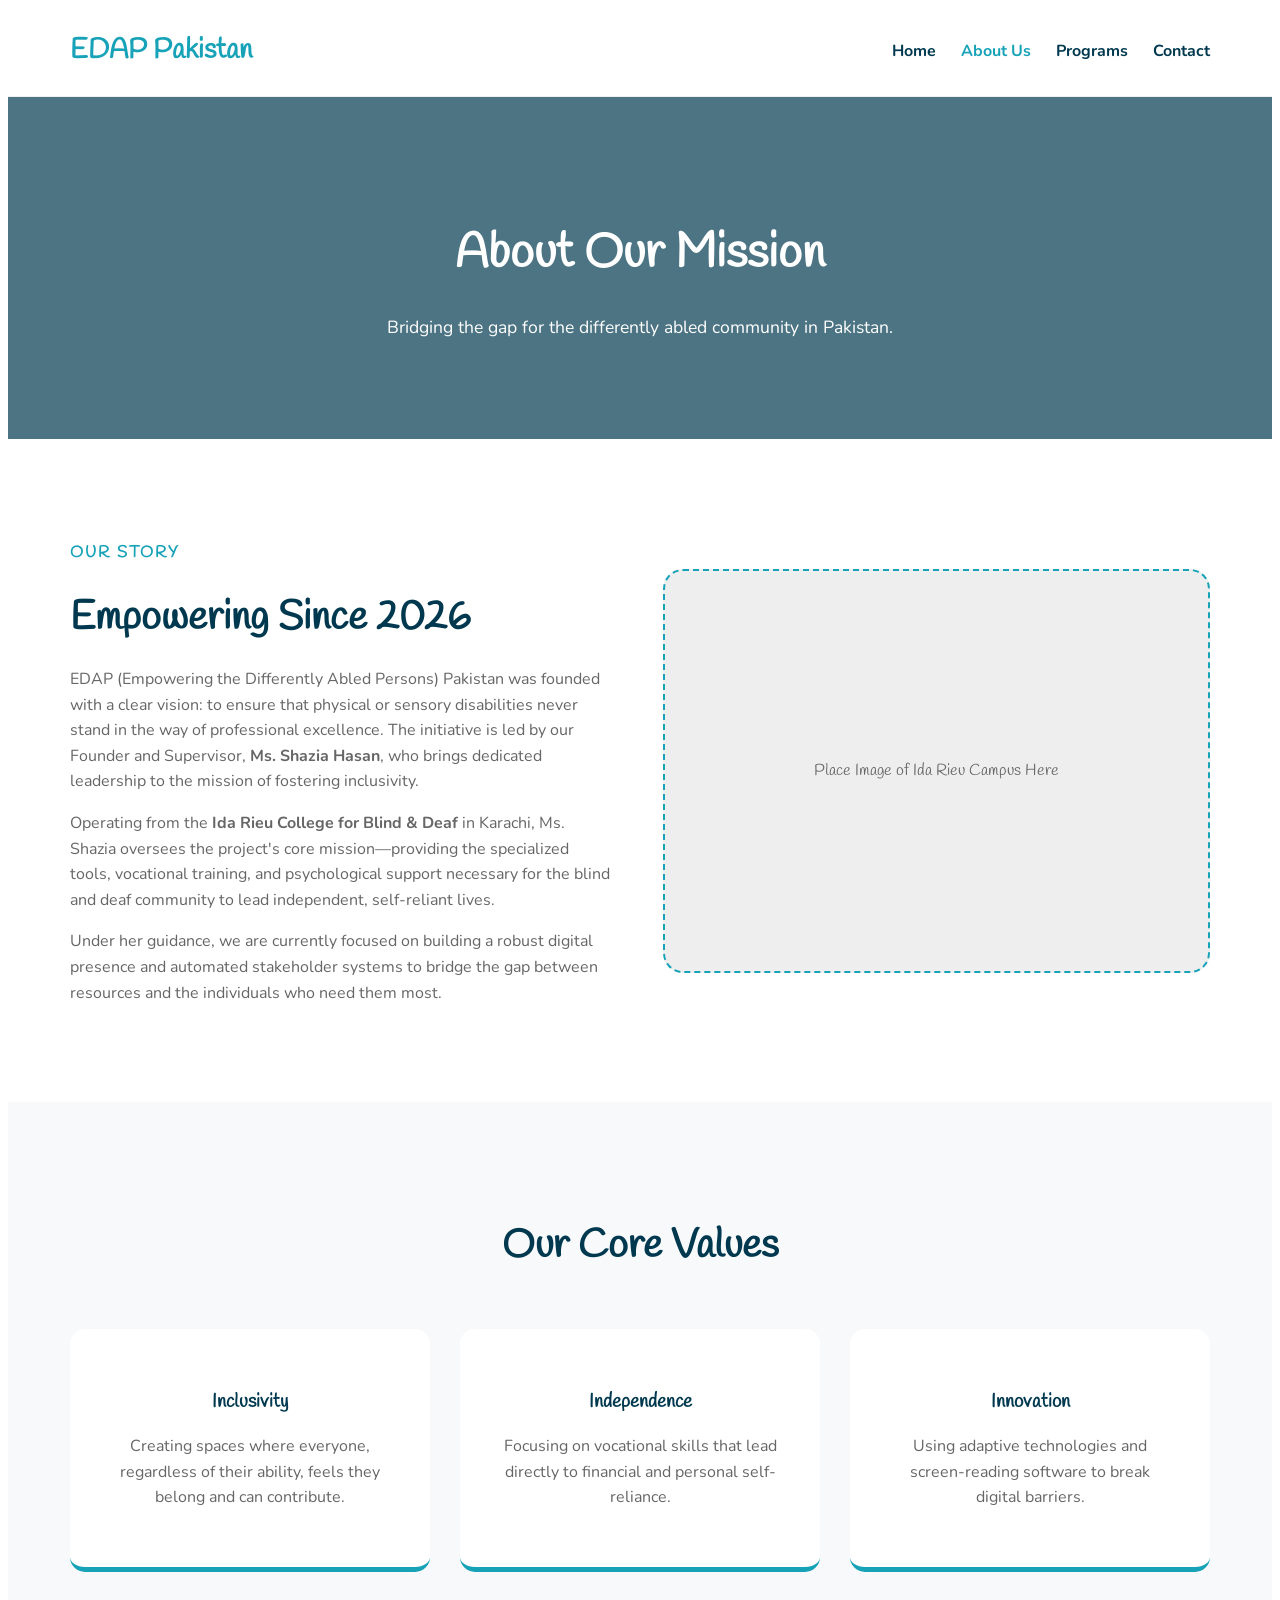
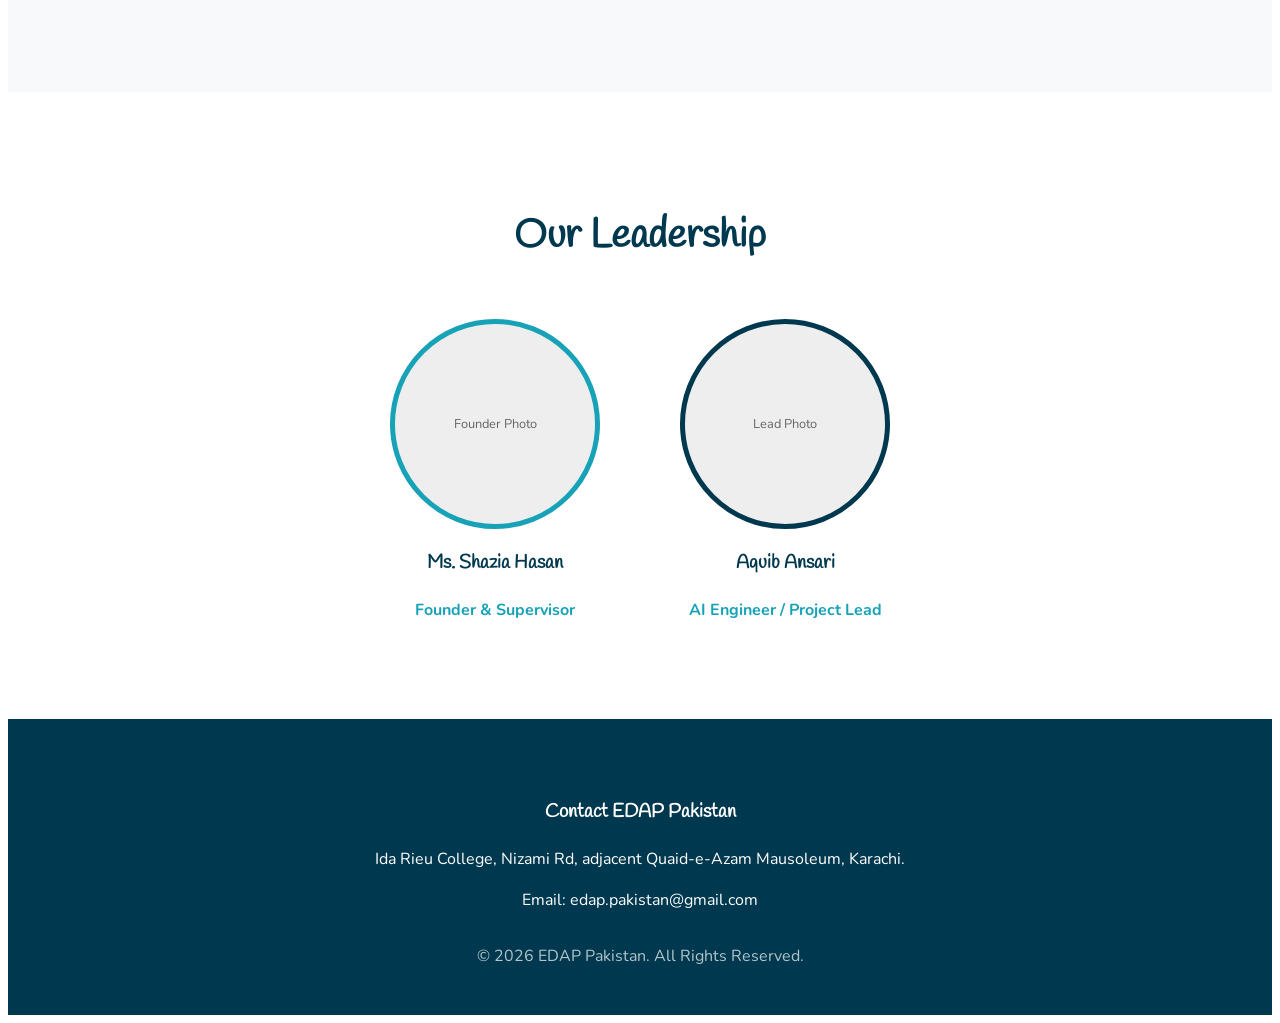
==== about.html @ 0c785b23 "khidmat started fully" ====
<!doctype html>
<html lang="en">
  <head>
    <meta charset="UTF-8" />
    <meta name="viewport" content="width=device-width, initial-scale=1.0" />
    <title>About Us | EDAP Pakistan</title>
    <link rel="stylesheet" href="css/style.css" />
    <link
      href="https://fonts.googleapis.com/css2?family=Handlee&family=Nunito:wght@300;400;600;700;800&display=swap"
      rel="stylesheet"
    />
  </head>
  <body>
    <header>
      <nav class="navbar">
        <a href="index.html" class="logo">EDAP Pakistan</a>
        <ul class="nav-links">
          <li><a href="index.html">Home</a></li>
          <li>
            <a href="about.html" style="color: var(--primary)">About Us</a>
          </li>
          <li><a href="#">Programs</a></li>
          <li><a href="#">Contact</a></li>
        </ul>
      </nav>
    </header>

    <section class="hero" style="padding: 80px 0; height: auto">
      <div class="container">
        <h1 style="font-size: 3rem">About Our Mission</h1>
        <p style="font-size: 1.1rem">
          Bridging the gap for the differently abled community in Pakistan.
        </p>
      </div>
    </section>

    <section class="section-padding">
      <div
        class="container"
        style="
          display: flex;
          gap: 50px;
          align-items: center;
          max-width: var(--container);
          margin: 0 auto;
          padding: 0 20px;
          flex-wrap: wrap;
        "
      >
        <div style="flex: 1; min-width: 300px">
          <h4
            style="
              color: var(--primary);
              text-transform: uppercase;
              letter-spacing: 2px;
            "
          >
            Our Story
          </h4>
          <h2 style="font-size: 2.5rem; margin: 15px 0">
            Empowering Since 2026
          </h2>

          <p>
            EDAP (Empowering the Differently Abled Persons) Pakistan was founded
            with a clear vision: to ensure that physical or sensory disabilities
            never stand in the way of professional excellence. The initiative is
            led by our Founder and Supervisor,
            <strong>Ms. Shazia Hasan</strong>, who brings dedicated leadership
            to the mission of fostering inclusivity.
          </p>

          <p style="margin-top: 15px">
            Operating from the
            <strong>Ida Rieu College for Blind & Deaf</strong> in Karachi, Ms.
            Shazia oversees the project's core mission—providing the specialized
            tools, vocational training, and psychological support necessary for
            the blind and deaf community to lead independent, self-reliant
            lives.
          </p>

          <p style="margin-top: 15px">
            Under her guidance, we are currently focused on building a robust
            digital presence and automated stakeholder systems to bridge the gap
            between resources and the individuals who need them most.
          </p>
        </div>

        <div
          style="
            flex: 1;
            min-width: 300px;
            height: 400px;
            background: #eee;
            border-radius: 20px;
            display: flex;
            align-items: center;
            justify-content: center;
            border: 2px dashed var(--primary);
          "
        >
          <span
            style="color: var(--text-muted); font-family: &quot;Handlee&quot;"
            >Place Image of Ida Rieu Campus Here</span
          >
        </div>
      </div>
    </section>

    <section class="section-padding" style="background-color: var(--bg-light)">
      <div style="text-align: center; margin-bottom: 50px">
        <h2 style="font-size: 2.5rem">Our Core Values</h2>
      </div>
      <div class="impact-grid">
        <div class="impact-card" style="background: var(--white)">
          <h3>Inclusivity</h3>
          <p>
            Creating spaces where everyone, regardless of their ability, feels
            they belong and can contribute.
          </p>
        </div>
        <div class="impact-card" style="background: var(--white)">
          <h3>Independence</h3>
          <p>
            Focusing on vocational skills that lead directly to financial and
            personal self-reliance.
          </p>
        </div>
        <div class="impact-card" style="background: var(--white)">
          <h3>Innovation</h3>
          <p>
            Using adaptive technologies and screen-reading software to break
            digital barriers.
          </p>
        </div>
      </div>
    </section>

    <section class="section-padding">
      <div style="text-align: center; margin-bottom: 50px">
        <h2 style="font-size: 2.5rem">Our Leadership</h2>
      </div>

      <div
        style="
          display: flex;
          justify-content: center;
          gap: 40px;
          flex-wrap: wrap;
          max-width: var(--container);
          margin: 0 auto;
          padding: 0 20px;
        "
      >
        <div style="text-align: center; width: 250px">
          <div
            style="
              width: 200px;
              height: 200px;
              border-radius: 50%;
              background: #eee;
              margin: 0 auto 20px;
              border: 5px solid var(--primary);
              display: flex;
              align-items: center;
              justify-content: center;
            "
          >
            <span style="font-size: 0.8rem; color: var(--text-muted)"
              >Founder Photo</span
            >
          </div>
          <h3>Ms. Shazia Hasan</h3>
          <p style="color: var(--primary); font-weight: 700">
            Founder & Supervisor
          </p>
        </div>

        <div style="text-align: center; width: 250px">
          <div
            style="
              width: 200px;
              height: 200px;
              border-radius: 50%;
              background: #eee;
              margin: 0 auto 20px;
              border: 5px solid var(--secondary);
              display: flex;
              align-items: center;
              justify-content: center;
            "
          >
            <span style="font-size: 0.8rem; color: var(--text-muted)"
              >Lead Photo</span
            >
          </div>
          <h3>Aquib Ansari</h3>
          <p style="color: var(--primary); font-weight: 700">
            AI Engineer / Project Lead
          </p>
        </div>
      </div>
    </section>

    <footer>
      <h3>Contact EDAP Pakistan</h3>
      <p>
        Ida Rieu College, Nizami Rd, adjacent Quaid-e-Azam Mausoleum, Karachi.
      </p>
      <p>Email: edap.pakistan@gmail.com</p>
      <p class="copyright" style="margin-top: 30px; opacity: 0.7">
        © 2026 EDAP Pakistan. All Rights Reserved.
      </p>
    </footer>
  </body>
</html>
---- css/style.css ----
/* EDAP Pakistan - Theme Migration 
   Styles converted to Cyan/Navy School Aesthetic
*/

@import url("https://fonts.googleapis.com/css2?family=Handlee&family=Nunito:wght@300;400;600;700;800&display=swap");

:root {
  /* Exact Colors from Ghazali Project */
  --primary: #17a2b8; /* Cyan */
  --secondary: #00394f; /* Dark Navy */
  --bg-light: #f8f9fa;
  --text-dark: #00394f;
  --text-muted: #666666;
  --white: #ffffff;

  --container: 1140px;
  --transition: all 0.3s ease;
}

body {
  font-family: "Nunito", sans-serif;
  color: var(--text-muted);
  line-height: 1.6;
  background-color: var(--white);
}

h1,
h2,
h3,
h4,
.logo {
  font-family: "Handlee", cursive;
  color: var(--secondary);
  font-weight: 700;
}

/* Header & Nav */
header {
  background: var(--white);
  padding: 15px 0;
  border-bottom: 1px solid #eee;
}

.navbar {
  display: flex;
  justify-content: space-between;
  align-items: center;
  max-width: var(--container);
  margin: 0 auto;
  padding: 0 20px;
}

.logo {
  font-size: 28px;
  text-decoration: none;
  color: var(--primary);
}

.nav-links {
  display: flex;
  list-style: none;
  gap: 25px;
}

.nav-links a {
  text-decoration: none;
  color: var(--secondary);
  font-weight: 700;
  transition: var(--transition);
}

.nav-links a:hover {
  color: var(--primary);
}

/* Hero Section - Matching School Layout */
.hero {
  background:
    linear-gradient(rgba(0, 57, 79, 0.7), rgba(0, 57, 79, 0.7)),
    url("https://images.unsplash.com/photo-1517245386807-bb43f82c33c4?auto=format&fit=crop&w=1200"); /* Placeholder image */
  background-size: cover;
  background-position: center;
  color: var(--white);
  padding: 120px 0;
  text-align: center;
}

.hero h1 {
  color: var(--white);
  font-size: 3.5rem;
  margin-bottom: 20px;
}

.btn {
  background: var(--primary);
  color: var(--white);
  padding: 12px 30px;
  border-radius: 50px;
  text-decoration: none;
  font-weight: 700;
  display: inline-block;
  transition: var(--transition);
}

.btn:hover {
  background: #138496;
}

/* Cards & Sections */
.section-padding {
  padding: 80px 0;
}

.impact-grid {
  display: grid;
  grid-template-columns: repeat(auto-fit, minmax(300px, 1fr));
  gap: 30px;
  max-width: var(--container);
  margin: 40px auto;
  padding: 0 20px;
}

.impact-card {
  background: var(--bg-light);
  padding: 40px;
  border-radius: 15px;
  text-align: center;
  border-bottom: 5px solid var(--primary);
}

.impact-card h3 {
  color: var(--secondary);
  margin-bottom: 15px;
}

footer {
  background: var(--secondary);
  color: var(--white);
  padding: 60px 0 30px;
  text-align: center;
}

footer h3,
.footer-links a {
  color: var(--white);
}
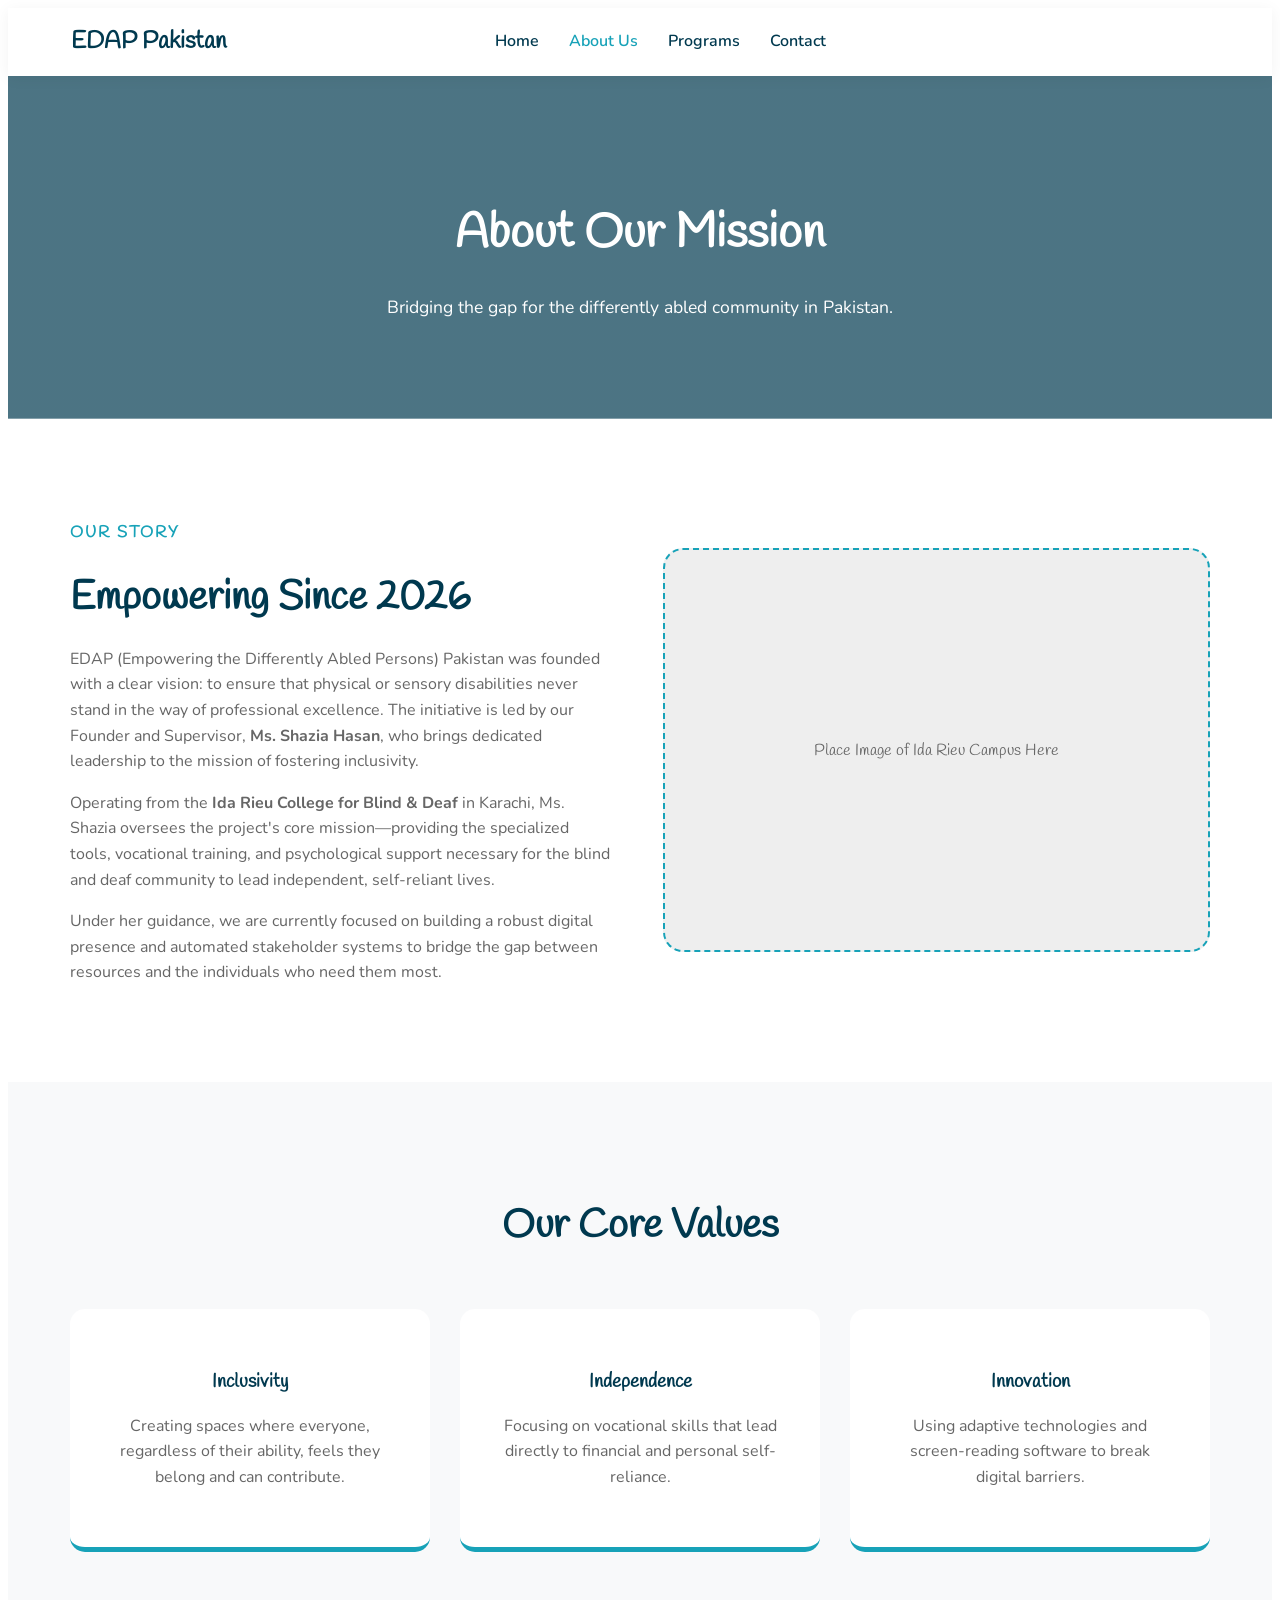
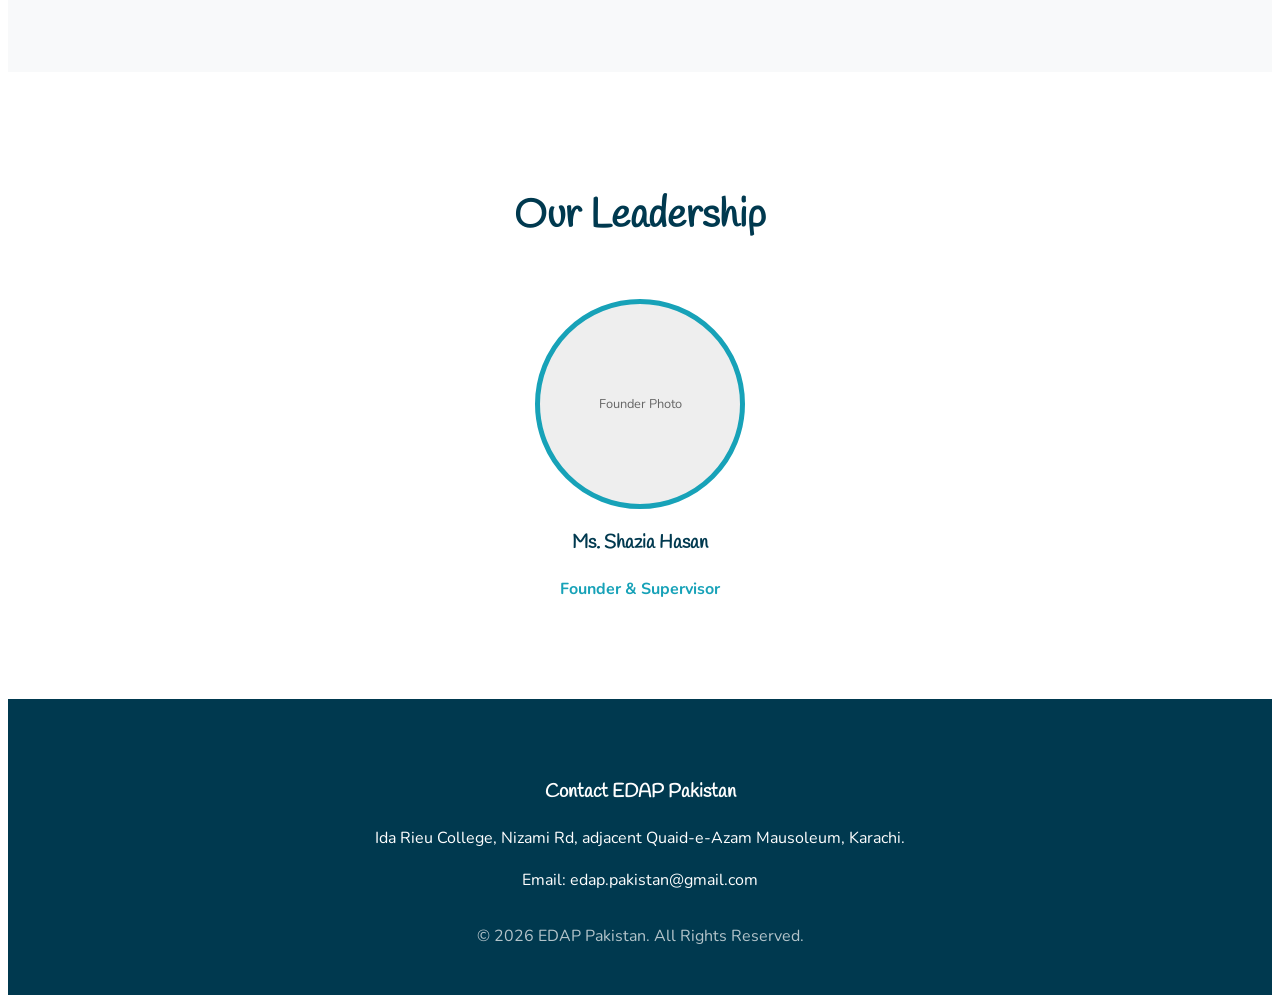
==== commit c152c3e7: "pages almost done" ====
--- a/about.html
+++ b/about.html
@@ -176,7 +176,7 @@
           </p>
         </div>
 
-        <div style="text-align: center; width: 250px">
+        <!-- <div style="text-align: center; width: 250px">
           <div
             style="
               width: 200px;
@@ -198,7 +198,7 @@
           <p style="color: var(--primary); font-weight: 700">
             AI Engineer / Project Lead
           </p>
-        </div>
+        </div> -->
       </div>
     </section>
 
--- a/css/style.css
+++ b/css/style.css
@@ -34,43 +34,70 @@
   font-weight: 700;
 }
 
-/* Header & Nav */
+/* =========================
+   HEADER & NAVIGATION
+========================= */
+
 header {
   background: var(--white);
-  padding: 15px 0;
-  border-bottom: 1px solid #eee;
+  box-shadow: 0 2px 15px rgba(0,0,0,0.05);
+  position: sticky;
+  top: 0;
+  z-index: 1000;
+  width: 100%;
 }
 
 .navbar {
   display: flex;
-  justify-content: space-between;
+  justify-content: space-between; /* Pushes Logo to left, Button to right */
   align-items: center;
+  padding: 15px 5%; /* Adjusts breathing room on the sides */
   max-width: var(--container);
   margin: 0 auto;
-  padding: 0 20px;
-}
-
-.logo {
-  font-size: 28px;
-  text-decoration: none;
-  color: var(--primary);
 }
 
 .nav-links {
   display: flex;
   list-style: none;
-  gap: 25px;
+  gap: 30px;
+  /* This ensures the links stay centered between the logo and the CTA */
+  position: absolute;
+  left: 50%;
+  transform: translateX(-50%);
 }
 
 .nav-links a {
   text-decoration: none;
   color: var(--secondary);
-  font-weight: 700;
+  font-weight: 600;
+  font-size: 1rem;
   transition: var(--transition);
 }
 
 .nav-links a:hover {
   color: var(--primary);
+}
+
+.logo {
+  font-size: 1.5rem;
+  font-weight: 800;
+  text-decoration: none;
+  color: var(--secondary);
+  z-index: 10; /* Keeps logo above other elements */
+}
+
+/* New class for the Right-Side Button */
+.nav-cta {
+  z-index: 10;
+}
+
+/* Mobile Responsive adjustment */
+@media (max-width: 992px) {
+  .nav-links {
+    position: static;
+    transform: none;
+    display: none; /* Usually you'd swap this for a hamburger menu on mobile */
+  }
 }
 
 /* Hero Section - Matching School Layout */
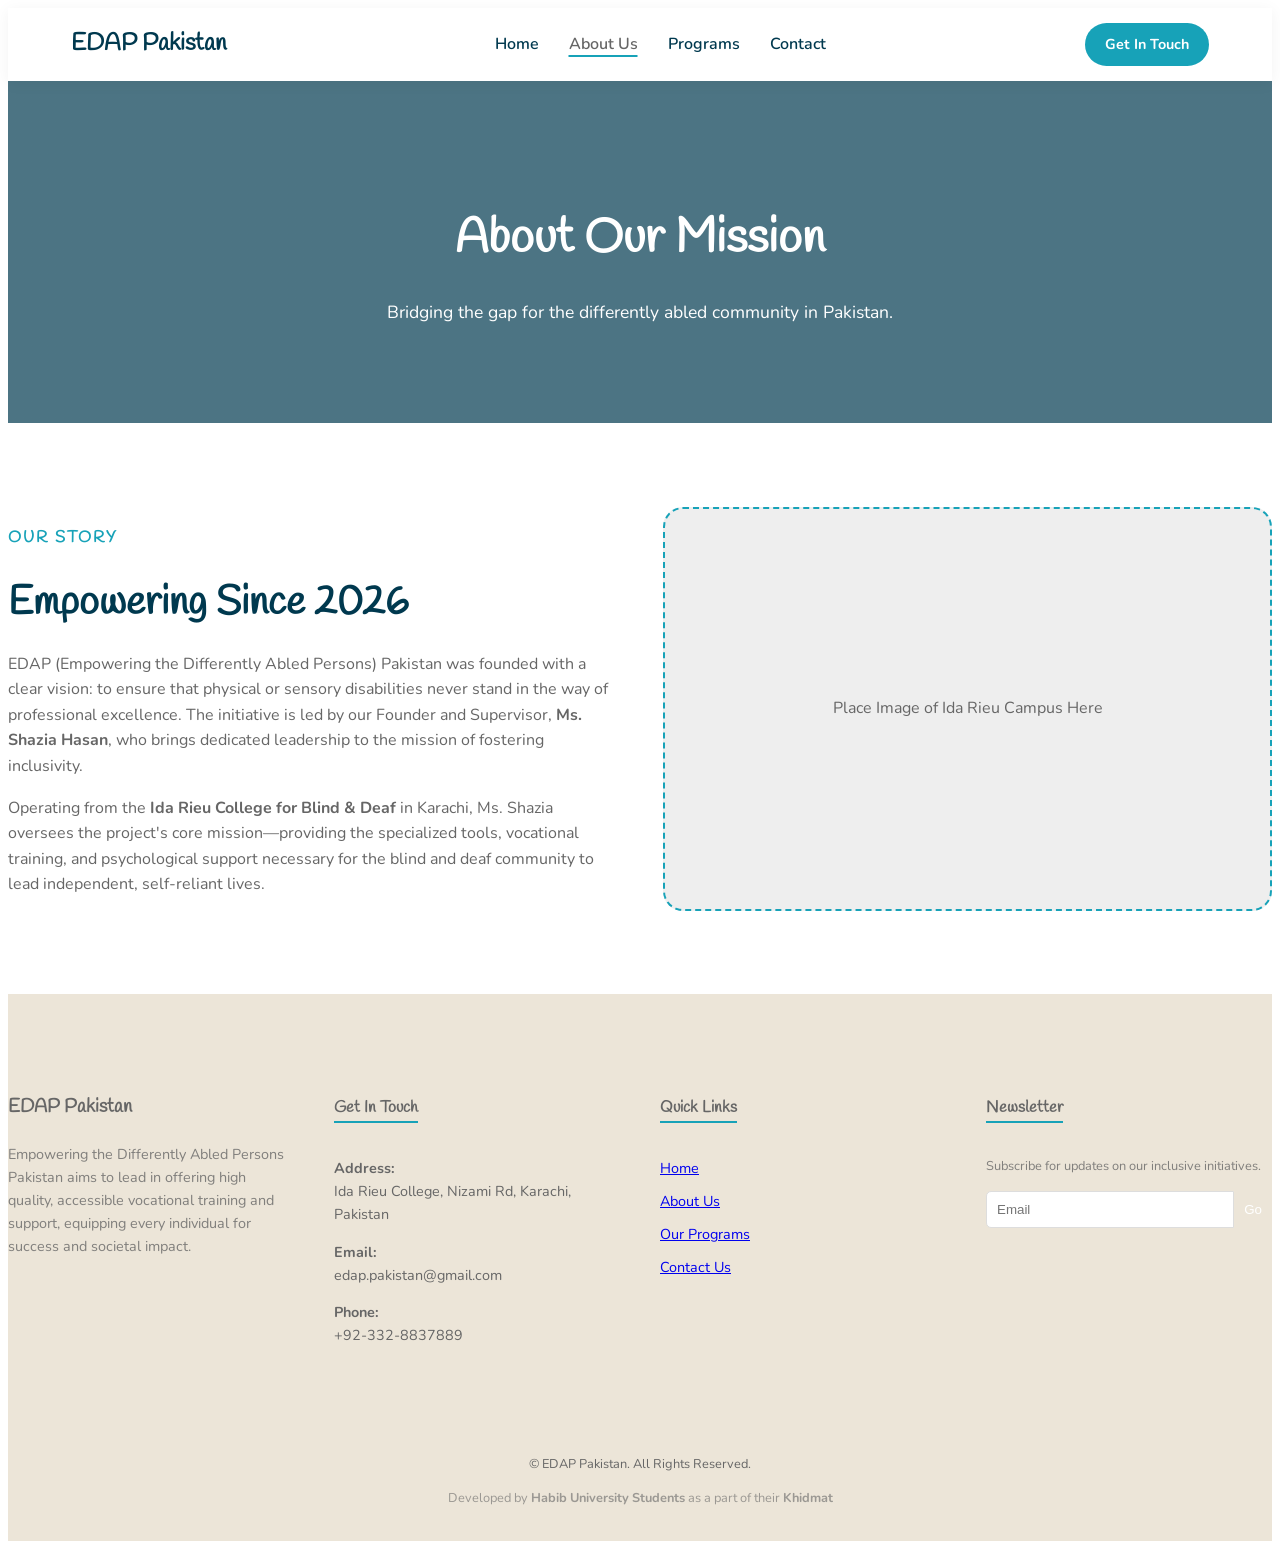
==== commit 4fda625e: "added js funcitonality to the website" ====
--- a/about.html
+++ b/about.html
@@ -5,10 +5,6 @@
     <meta name="viewport" content="width=device-width, initial-scale=1.0" />
     <title>About Us | EDAP Pakistan</title>
     <link rel="stylesheet" href="css/style.css" />
-    <link
-      href="https://fonts.googleapis.com/css2?family=Handlee&family=Nunito:wght@300;400;600;700;800&display=swap"
-      rel="stylesheet"
-    />
   </head>
   <body>
     <header>
@@ -16,12 +12,18 @@
         <a href="index.html" class="logo">EDAP Pakistan</a>
         <ul class="nav-links">
           <li><a href="index.html">Home</a></li>
-          <li>
-            <a href="about.html" style="color: var(--primary)">About Us</a>
-          </li>
-          <li><a href="#">Programs</a></li>
-          <li><a href="#">Contact</a></li>
+          <li><a href="about.html" class="active">About Us</a></li>
+          <li><a href="services.html">Programs</a></li>
+          <li><a href="contact.html">Contact</a></li>
         </ul>
+        <div class="nav-cta">
+          <a
+            href="contact.html"
+            class="btn"
+            style="padding: 10px 20px; font-size: 0.9rem"
+            >Get In Touch</a
+          >
+        </div>
       </nav>
     </header>
 
@@ -37,15 +39,7 @@
     <section class="section-padding">
       <div
         class="container"
-        style="
-          display: flex;
-          gap: 50px;
-          align-items: center;
-          max-width: var(--container);
-          margin: 0 auto;
-          padding: 0 20px;
-          flex-wrap: wrap;
-        "
+        style="display: flex; gap: 50px; align-items: center; flex-wrap: wrap"
       >
         <div style="flex: 1; min-width: 300px">
           <h4
@@ -60,7 +54,6 @@
           <h2 style="font-size: 2.5rem; margin: 15px 0">
             Empowering Since 2026
           </h2>
-
           <p>
             EDAP (Empowering the Differently Abled Persons) Pakistan was founded
             with a clear vision: to ensure that physical or sensory disabilities
@@ -69,7 +62,6 @@
             <strong>Ms. Shazia Hasan</strong>, who brings dedicated leadership
             to the mission of fostering inclusivity.
           </p>
-
           <p style="margin-top: 15px">
             Operating from the
             <strong>Ida Rieu College for Blind & Deaf</strong> in Karachi, Ms.
@@ -78,14 +70,7 @@
             the blind and deaf community to lead independent, self-reliant
             lives.
           </p>
-
-          <p style="margin-top: 15px">
-            Under her guidance, we are currently focused on building a robust
-            digital presence and automated stakeholder systems to bridge the gap
-            between resources and the individuals who need them most.
-          </p>
-        </div>
-
+        </div>
         <div
           style="
             flex: 1;
@@ -99,118 +84,143 @@
             border: 2px dashed var(--primary);
           "
         >
-          <span
-            style="color: var(--text-muted); font-family: &quot;Handlee&quot;"
+          <span style="color: var(--muted)"
             >Place Image of Ida Rieu Campus Here</span
           >
         </div>
       </div>
     </section>
 
-    <section class="section-padding" style="background-color: var(--bg-light)">
-      <div style="text-align: center; margin-bottom: 50px">
-        <h2 style="font-size: 2.5rem">Our Core Values</h2>
-      </div>
-      <div class="impact-grid">
-        <div class="impact-card" style="background: var(--white)">
-          <h3>Inclusivity</h3>
-          <p>
-            Creating spaces where everyone, regardless of their ability, feels
-            they belong and can contribute.
-          </p>
-        </div>
-        <div class="impact-card" style="background: var(--white)">
-          <h3>Independence</h3>
-          <p>
-            Focusing on vocational skills that lead directly to financial and
-            personal self-reliance.
-          </p>
-        </div>
-        <div class="impact-card" style="background: var(--white)">
-          <h3>Innovation</h3>
-          <p>
-            Using adaptive technologies and screen-reading software to break
-            digital barriers.
-          </p>
-        </div>
-      </div>
-    </section>
-
-    <section class="section-padding">
-      <div style="text-align: center; margin-bottom: 50px">
-        <h2 style="font-size: 2.5rem">Our Leadership</h2>
-      </div>
-
+    <footer
+      style="
+        background: #ece5d8;
+        color: var(--text);
+        padding: 80px 0 20px;
+        text-align: left;
+      "
+    >
+      <div
+        class="container"
+        style="
+          display: grid;
+          grid-template-columns: repeat(auto-fit, minmax(200px, 1fr));
+          gap: 40px;
+        "
+      >
+        <div>
+          <h3 style="color: var(--green-dark); margin-bottom: 20px">
+            EDAP Pakistan
+          </h3>
+          <p style="font-size: 0.9rem; line-height: 1.6; opacity: 0.8">
+            Empowering the Differently Abled Persons Pakistan aims to lead in
+            offering high quality, accessible vocational training and support,
+            equipping every individual for success and societal impact.
+          </p>
+        </div>
+        <div>
+          <h4
+            style="
+              color: var(--text);
+              margin-bottom: 20px;
+              border-bottom: 2px solid var(--primary);
+              display: inline-block;
+            "
+          >
+            Get In Touch
+          </h4>
+          <p style="font-size: 0.9rem; margin-bottom: 10px">
+            <strong>Address:</strong><br />Ida Rieu College, Nizami Rd, Karachi,
+            Pakistan
+          </p>
+          <p style="font-size: 0.9rem; margin-bottom: 10px">
+            <strong>Email:</strong><br />edap.pakistan@gmail.com
+          </p>
+          <p style="font-size: 0.9rem">
+            <strong>Phone:</strong><br />+92-332-8837889
+          </p>
+        </div>
+        <div>
+          <h4
+            style="
+              color: var(--text);
+              margin-bottom: 20px;
+              border-bottom: 2px solid var(--primary);
+              display: inline-block;
+            "
+          >
+            Quick Links
+          </h4>
+          <ul style="list-style: none; padding: 0; font-size: 0.9rem">
+            <li style="margin-bottom: 10px"><a href="index.html">Home</a></li>
+            <li style="margin-bottom: 10px">
+              <a href="about.html">About Us</a>
+            </li>
+            <li style="margin-bottom: 10px">
+              <a href="services.html">Our Programs</a>
+            </li>
+            <li style="margin-bottom: 10px">
+              <a href="contact.html">Contact Us</a>
+            </li>
+          </ul>
+        </div>
+        <div>
+          <h4
+            style="
+              color: var(--text);
+              margin-bottom: 20px;
+              border-bottom: 2px solid var(--primary);
+              display: inline-block;
+            "
+          >
+            Newsletter
+          </h4>
+          <p style="font-size: 0.8rem; margin-bottom: 15px; opacity: 0.8">
+            Subscribe for updates on our inclusive initiatives.
+          </p>
+          <form id="newsletterForm" style="display: flex">
+            <input
+              type="email"
+              placeholder="Email"
+              required
+              style="
+                padding: 10px;
+                border-radius: 5px 0 0 5px;
+                border: 1px solid #ddd;
+                width: 100%;
+              "
+            />
+            <button
+              type="submit"
+              style="
+                background: var(--green);
+                color: white;
+                border: none;
+                padding: 10px;
+                border-radius: 0 5px 5px 0;
+                cursor: pointer;
+              "
+            >
+              Go
+            </button>
+          </form>
+        </div>
+      </div>
       <div
         style="
-          display: flex;
-          justify-content: center;
-          gap: 40px;
-          flex-wrap: wrap;
-          max-width: var(--container);
-          margin: 0 auto;
-          padding: 0 20px;
+          text-align: center;
+          margin-top: 60px;
+          padding-top: 20px;
+          border-top: 1px solid var(--border);
+          font-size: 0.8rem;
         "
       >
-        <div style="text-align: center; width: 250px">
-          <div
-            style="
-              width: 200px;
-              height: 200px;
-              border-radius: 50%;
-              background: #eee;
-              margin: 0 auto 20px;
-              border: 5px solid var(--primary);
-              display: flex;
-              align-items: center;
-              justify-content: center;
-            "
-          >
-            <span style="font-size: 0.8rem; color: var(--text-muted)"
-              >Founder Photo</span
-            >
-          </div>
-          <h3>Ms. Shazia Hasan</h3>
-          <p style="color: var(--primary); font-weight: 700">
-            Founder & Supervisor
-          </p>
-        </div>
-
-        <!-- <div style="text-align: center; width: 250px">
-          <div
-            style="
-              width: 200px;
-              height: 200px;
-              border-radius: 50%;
-              background: #eee;
-              margin: 0 auto 20px;
-              border: 5px solid var(--secondary);
-              display: flex;
-              align-items: center;
-              justify-content: center;
-            "
-          >
-            <span style="font-size: 0.8rem; color: var(--text-muted)"
-              >Lead Photo</span
-            >
-          </div>
-          <h3>Aquib Ansari</h3>
-          <p style="color: var(--primary); font-weight: 700">
-            AI Engineer / Project Lead
-          </p>
-        </div> -->
-      </div>
-    </section>
-
-    <footer>
-      <h3>Contact EDAP Pakistan</h3>
-      <p>
-        Ida Rieu College, Nizami Rd, adjacent Quaid-e-Azam Mausoleum, Karachi.
-      </p>
-      <p>Email: edap.pakistan@gmail.com</p>
-      <p class="copyright" style="margin-top: 30px; opacity: 0.7">
-        © 2026 EDAP Pakistan. All Rights Reserved.
-      </p>
+        <p>© EDAP Pakistan. All Rights Reserved.</p>
+        <p style="opacity: 0.6; margin-top: 5px">
+          Developed by <strong>Habib University Students</strong> as a part of
+          their <strong>Khidmat</strong>
+        </p>
+      </div>
     </footer>
+    <script src="js/main.js"></script>
   </body>
 </html>
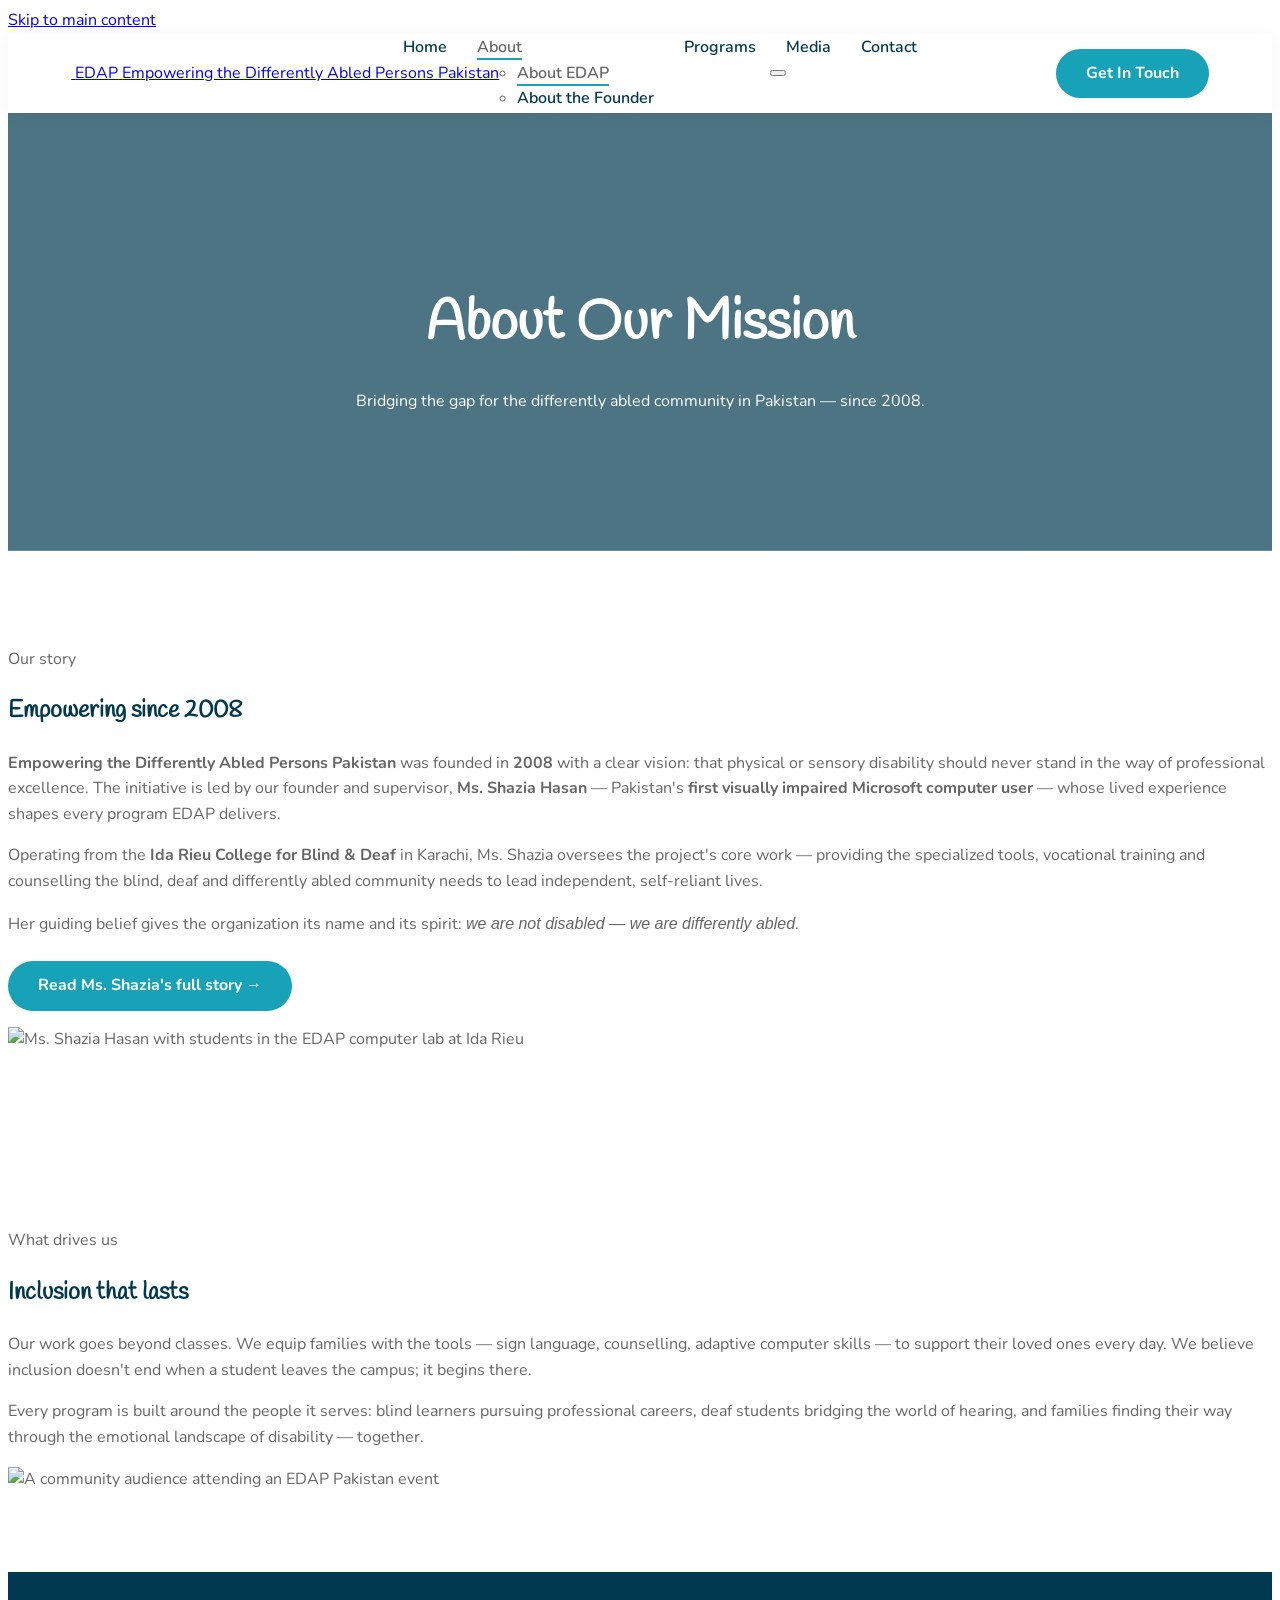
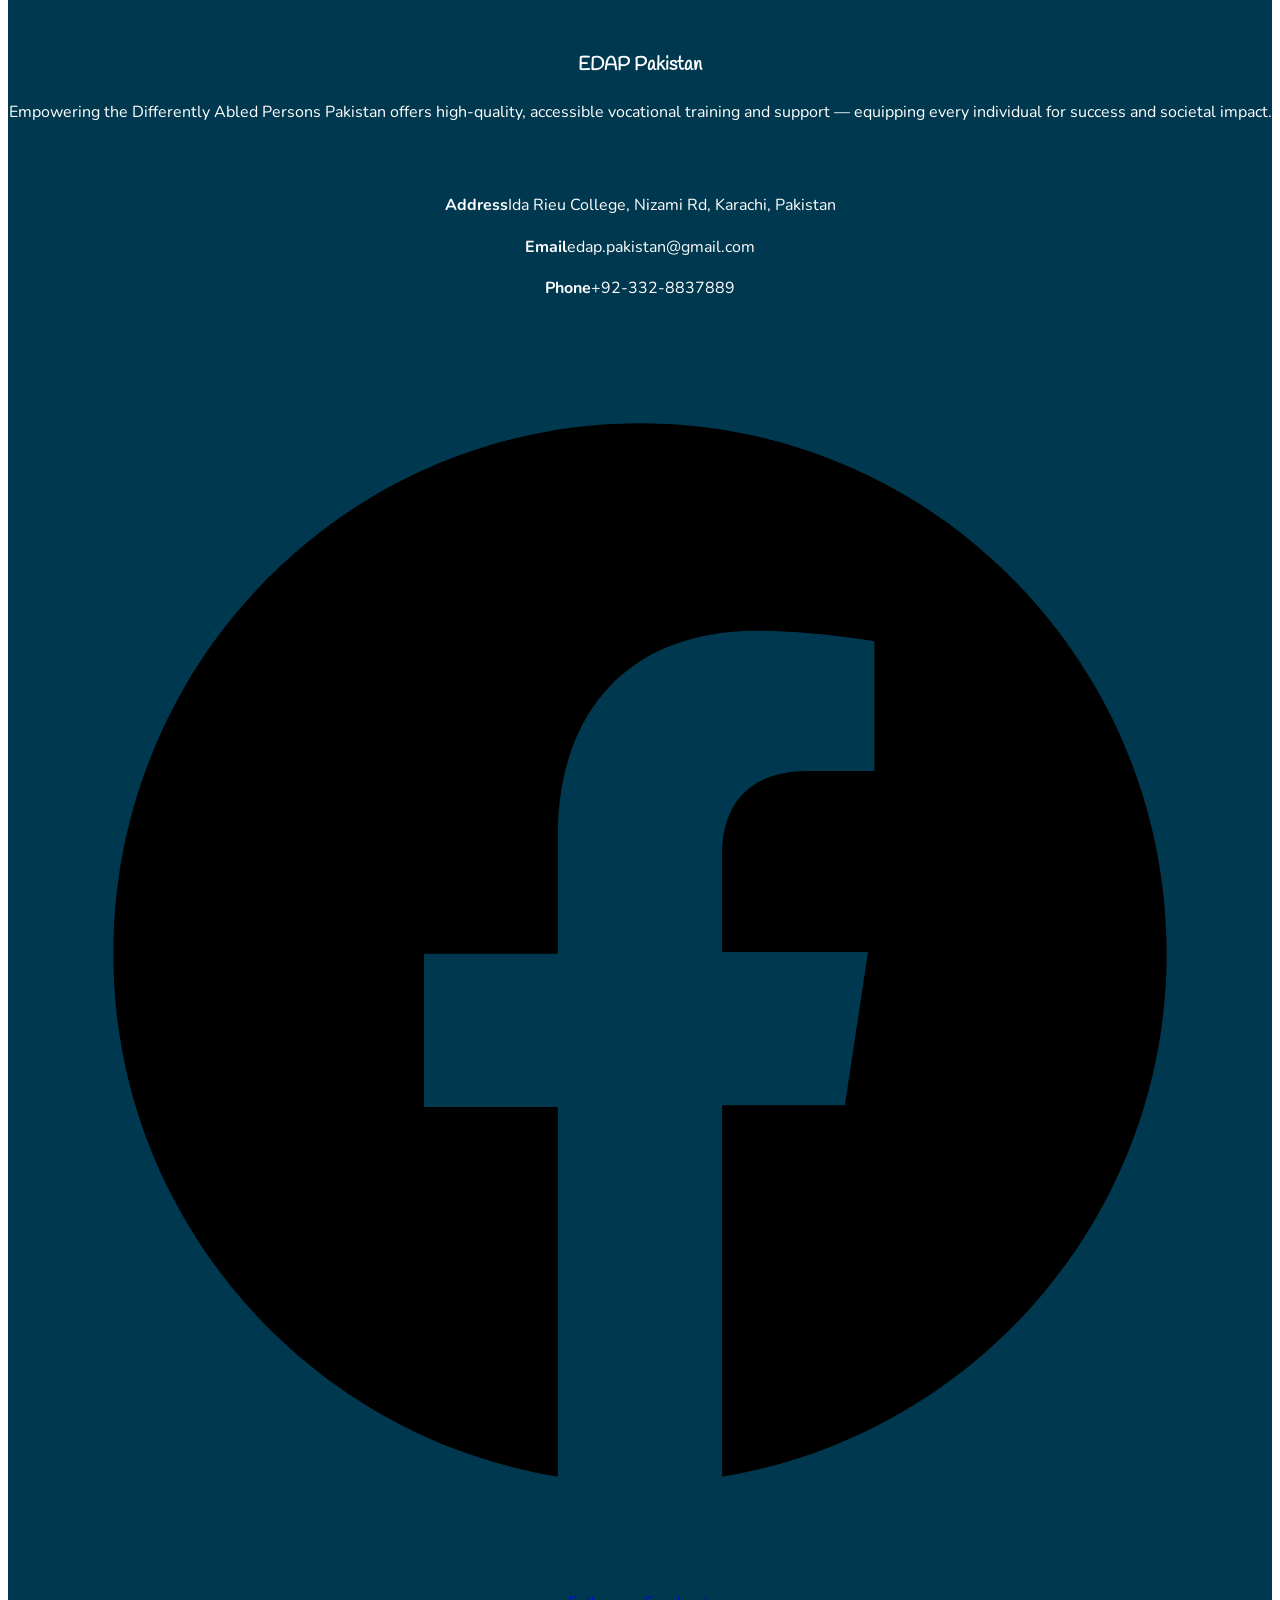
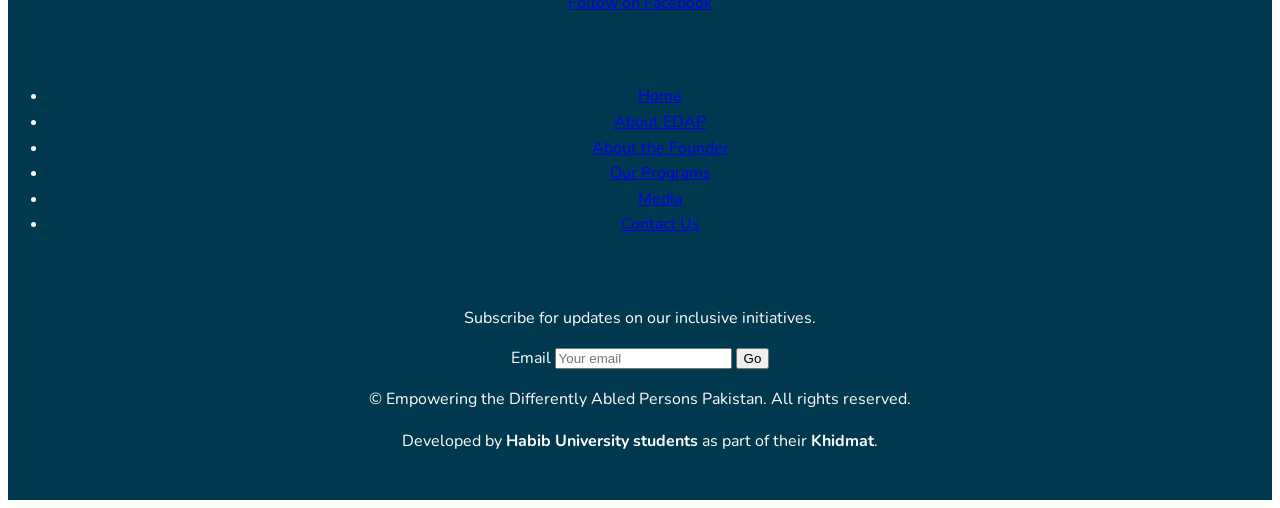
==== commit a4c7b472: "about page with incorporated changes" ====
--- a/about.html
+++ b/about.html
@@ -3,224 +3,244 @@
   <head>
     <meta charset="UTF-8" />
     <meta name="viewport" content="width=device-width, initial-scale=1.0" />
-    <title>About Us | EDAP Pakistan</title>
+    <meta name="theme-color" content="#00394f" />
+    <meta
+      name="description"
+      content="About Empowering the Differently Abled Persons Pakistan — an NGO founded by Ms. Shazia Hasan, operating from Ida Rieu College for Blind & Deaf in Karachi since 2008."
+    />
+    <title>
+      About Us — Empowering the Differently Abled Persons Pakistan
+    </title>
+
+    <link rel="icon" type="image/svg+xml" href="images/logos/logo-mark.svg" />
     <link rel="stylesheet" href="css/style.css" />
   </head>
   <body>
-    <header>
-      <nav class="navbar">
-        <a href="index.html" class="logo">EDAP Pakistan</a>
-        <ul class="nav-links">
+    <a class="skip-link" href="#main">Skip to main content</a>
+
+    <header class="site-header">
+      <nav class="navbar" aria-label="Primary">
+        <a href="index.html" class="brand" aria-label="EDAP Pakistan — home">
+          <img src="images/logos/logo-mark.svg" alt="" class="brand-icon" />
+          <span class="brand-text">
+            <span class="brand-mark">EDA<span>P</span></span>
+            <span class="brand-tagline"
+              >Empowering the Differently Abled Persons Pakistan</span
+            >
+          </span>
+        </a>
+
+        <button
+          class="nav-toggle"
+          aria-expanded="false"
+          aria-controls="primaryNav"
+          aria-label="Toggle navigation"
+        >
+          <span></span><span></span><span></span>
+        </button>
+
+        <ul id="primaryNav" class="nav-links">
           <li><a href="index.html">Home</a></li>
-          <li><a href="about.html" class="active">About Us</a></li>
-          <li><a href="services.html">Programs</a></li>
+          <li class="has-dropdown">
+            <a href="about.html" class="active" aria-haspopup="true">About</a>
+            <ul class="dropdown">
+              <li><a href="about.html" class="active">About EDAP</a></li>
+              <li><a href="founder.html">About the Founder</a></li>
+            </ul>
+          </li>
+          <li><a href="programs.html">Programs</a></li>
+          <li><a href="media.html">Media</a></li>
           <li><a href="contact.html">Contact</a></li>
         </ul>
+
         <div class="nav-cta">
-          <a
-            href="contact.html"
-            class="btn"
-            style="padding: 10px 20px; font-size: 0.9rem"
-            >Get In Touch</a
-          >
+          <a href="contact.html" class="btn btn-sm">Get In Touch</a>
         </div>
       </nav>
     </header>
 
-    <section class="hero" style="padding: 80px 0; height: auto">
+    <main id="main">
+      <section class="hero hero-sub">
+        <div class="container">
+          <h1>About Our Mission</h1>
+          <p>
+            Bridging the gap for the differently abled community in Pakistan —
+            since 2008.
+          </p>
+        </div>
+      </section>
+
+      <section class="section-padding">
+        <div class="container">
+          <div class="split">
+            <div>
+              <p class="eyebrow">Our story</p>
+              <h2>Empowering since 2008</h2>
+              <p>
+                <strong
+                  >Empowering the Differently Abled Persons Pakistan</strong
+                >
+                was founded in <strong>2008</strong> with a clear vision: that
+                physical or sensory disability should never stand in the way
+                of professional excellence. The initiative is led by our
+                founder and supervisor,
+                <strong>Ms. Shazia Hasan</strong> — Pakistan's
+                <strong>first visually impaired Microsoft computer user</strong>
+                — whose lived experience shapes every program EDAP delivers.
+              </p>
+              <p>
+                Operating from the
+                <strong>Ida Rieu College for Blind &amp; Deaf</strong> in
+                Karachi, Ms. Shazia oversees the project's core work —
+                providing the specialized tools, vocational training and
+                counselling the blind, deaf and differently abled community
+                needs to lead independent, self-reliant lives.
+              </p>
+              <p>
+                Her guiding belief gives the organization its name and its
+                spirit: <em>we are not disabled — we are differently abled</em>.
+              </p>
+              <p style="margin-top: 24px;">
+                <a href="founder.html" class="btn btn-ghost btn-sm"
+                  >Read Ms. Shazia's full story →</a
+                >
+              </p>
+            </div>
+            <div class="split-media">
+              <!-- To change this image: replace images/media/shazia-computer-lab.jpg with a same-named file. -->
+              <img
+                src="images/media/shazia-computer-lab.jpg"
+                alt="Ms. Shazia Hasan with students in the EDAP computer lab at Ida Rieu"
+              />
+            </div>
+          </div>
+        </div>
+      </section>
+
+      <section class="section-padding section-cream">
+        <div class="container">
+          <div class="split split-reverse">
+            <div>
+              <p class="eyebrow">What drives us</p>
+              <h2>Inclusion that lasts</h2>
+              <p>
+                Our work goes beyond classes. We equip families with the tools
+                — sign language, counselling, adaptive computer skills — to
+                support their loved ones every day. We believe inclusion
+                doesn't end when a student leaves the campus; it begins there.
+              </p>
+              <p>
+                Every program is built around the people it serves: blind
+                learners pursuing professional careers, deaf students bridging
+                the world of hearing, and families finding their way through
+                the emotional landscape of disability — together.
+              </p>
+            </div>
+            <div class="split-media">
+              <!-- To change this image: replace images/media/audience.jpg with a same-named file. -->
+              <img
+                src="images/media/audience.jpg"
+                alt="A community audience attending an EDAP Pakistan event"
+              />
+            </div>
+          </div>
+        </div>
+      </section>
+    </main>
+
+    <footer class="site-footer">
       <div class="container">
-        <h1 style="font-size: 3rem">About Our Mission</h1>
-        <p style="font-size: 1.1rem">
-          Bridging the gap for the differently abled community in Pakistan.
-        </p>
-      </div>
-    </section>
-
-    <section class="section-padding">
-      <div
-        class="container"
-        style="display: flex; gap: 50px; align-items: center; flex-wrap: wrap"
-      >
-        <div style="flex: 1; min-width: 300px">
-          <h4
-            style="
-              color: var(--primary);
-              text-transform: uppercase;
-              letter-spacing: 2px;
-            "
-          >
-            Our Story
-          </h4>
-          <h2 style="font-size: 2.5rem; margin: 15px 0">
-            Empowering Since 2026
-          </h2>
+        <div class="footer-grid">
+          <div>
+            <h3>EDAP Pakistan</h3>
+            <p class="footer-intro">
+              Empowering the Differently Abled Persons Pakistan offers
+              high-quality, accessible vocational training and support —
+              equipping every individual for success and societal impact.
+            </p>
+          </div>
+          <div>
+            <h4>Get In Touch</h4>
+            <p class="contact-line">
+              <strong>Address</strong>Ida Rieu College, Nizami Rd, Karachi,
+              Pakistan
+            </p>
+            <p class="contact-line">
+              <strong>Email</strong>edap.pakistan@gmail.com
+            </p>
+            <p class="contact-line">
+              <strong>Phone</strong>+92-332-8837889
+            </p>
+            <a
+              href="https://www.facebook.com/empowering.tdp/"
+              target="_blank"
+              rel="noopener"
+              class="footer-social"
+              aria-label="EDAP Pakistan on Facebook"
+            >
+              <svg viewBox="0 0 24 24" aria-hidden="true">
+                <path d="M22 12.07C22 6.5 17.52 2 12 2S2 6.5 2 12.07c0 5 3.66 9.15 8.44 9.93v-7.02H7.9v-2.91h2.54V9.84c0-2.51 1.49-3.9 3.77-3.9 1.09 0 2.24.2 2.24.2v2.46h-1.26c-1.24 0-1.63.77-1.63 1.56v1.88h2.77l-.44 2.91h-2.33V22c4.78-.78 8.44-4.93 8.44-9.93z"/>
+              </svg>
+              Follow on Facebook
+            </a>
+          </div>
+          <div>
+            <h4>Quick Links</h4>
+            <ul>
+              <li><a href="index.html">Home</a></li>
+              <li><a href="about.html">About EDAP</a></li>
+              <li><a href="founder.html">About the Founder</a></li>
+              <li><a href="programs.html">Our Programs</a></li>
+              <li><a href="media.html">Media</a></li>
+              <li><a href="contact.html">Contact Us</a></li>
+            </ul>
+          </div>
+          <div>
+            <h4>Newsletter</h4>
+            <p class="footer-intro" style="margin-bottom: 14px;">
+              Subscribe for updates on our inclusive initiatives.
+            </p>
+            <form
+              id="newsletterForm"
+              class="newsletter-form"
+              action="https://formspree.io/f/mzdwrrnz"
+              method="POST"
+            >
+              <input
+                type="hidden"
+                name="_subject"
+                value="EDAP Newsletter Signup"
+              />
+              <input
+                type="text"
+                name="_gotcha"
+                style="display:none"
+                tabindex="-1"
+                autocomplete="off"
+              />
+              <label for="footerEmail" class="sr-only">Email</label>
+              <input
+                id="footerEmail"
+                name="email"
+                type="email"
+                placeholder="Your email"
+                required
+              />
+              <button type="submit">Go</button>
+            </form>
+          </div>
+        </div>
+
+        <div class="footer-bottom">
+          <p>© <span id="year"></span> Empowering the Differently Abled Persons Pakistan. All rights reserved.</p>
           <p>
-            EDAP (Empowering the Differently Abled Persons) Pakistan was founded
-            with a clear vision: to ensure that physical or sensory disabilities
-            never stand in the way of professional excellence. The initiative is
-            led by our Founder and Supervisor,
-            <strong>Ms. Shazia Hasan</strong>, who brings dedicated leadership
-            to the mission of fostering inclusivity.
+            Developed by <strong>Habib University students</strong> as part of
+            their <strong>Khidmat</strong>.
           </p>
-          <p style="margin-top: 15px">
-            Operating from the
-            <strong>Ida Rieu College for Blind & Deaf</strong> in Karachi, Ms.
-            Shazia oversees the project's core mission—providing the specialized
-            tools, vocational training, and psychological support necessary for
-            the blind and deaf community to lead independent, self-reliant
-            lives.
-          </p>
-        </div>
-        <div
-          style="
-            flex: 1;
-            min-width: 300px;
-            height: 400px;
-            background: #eee;
-            border-radius: 20px;
-            display: flex;
-            align-items: center;
-            justify-content: center;
-            border: 2px dashed var(--primary);
-          "
-        >
-          <span style="color: var(--muted)"
-            >Place Image of Ida Rieu Campus Here</span
-          >
-        </div>
-      </div>
-    </section>
-
-    <footer
-      style="
-        background: #ece5d8;
-        color: var(--text);
-        padding: 80px 0 20px;
-        text-align: left;
-      "
-    >
-      <div
-        class="container"
-        style="
-          display: grid;
-          grid-template-columns: repeat(auto-fit, minmax(200px, 1fr));
-          gap: 40px;
-        "
-      >
-        <div>
-          <h3 style="color: var(--green-dark); margin-bottom: 20px">
-            EDAP Pakistan
-          </h3>
-          <p style="font-size: 0.9rem; line-height: 1.6; opacity: 0.8">
-            Empowering the Differently Abled Persons Pakistan aims to lead in
-            offering high quality, accessible vocational training and support,
-            equipping every individual for success and societal impact.
-          </p>
-        </div>
-        <div>
-          <h4
-            style="
-              color: var(--text);
-              margin-bottom: 20px;
-              border-bottom: 2px solid var(--primary);
-              display: inline-block;
-            "
-          >
-            Get In Touch
-          </h4>
-          <p style="font-size: 0.9rem; margin-bottom: 10px">
-            <strong>Address:</strong><br />Ida Rieu College, Nizami Rd, Karachi,
-            Pakistan
-          </p>
-          <p style="font-size: 0.9rem; margin-bottom: 10px">
-            <strong>Email:</strong><br />edap.pakistan@gmail.com
-          </p>
-          <p style="font-size: 0.9rem">
-            <strong>Phone:</strong><br />+92-332-8837889
-          </p>
-        </div>
-        <div>
-          <h4
-            style="
-              color: var(--text);
-              margin-bottom: 20px;
-              border-bottom: 2px solid var(--primary);
-              display: inline-block;
-            "
-          >
-            Quick Links
-          </h4>
-          <ul style="list-style: none; padding: 0; font-size: 0.9rem">
-            <li style="margin-bottom: 10px"><a href="index.html">Home</a></li>
-            <li style="margin-bottom: 10px">
-              <a href="about.html">About Us</a>
-            </li>
-            <li style="margin-bottom: 10px">
-              <a href="services.html">Our Programs</a>
-            </li>
-            <li style="margin-bottom: 10px">
-              <a href="contact.html">Contact Us</a>
-            </li>
-          </ul>
-        </div>
-        <div>
-          <h4
-            style="
-              color: var(--text);
-              margin-bottom: 20px;
-              border-bottom: 2px solid var(--primary);
-              display: inline-block;
-            "
-          >
-            Newsletter
-          </h4>
-          <p style="font-size: 0.8rem; margin-bottom: 15px; opacity: 0.8">
-            Subscribe for updates on our inclusive initiatives.
-          </p>
-          <form id="newsletterForm" style="display: flex">
-            <input
-              type="email"
-              placeholder="Email"
-              required
-              style="
-                padding: 10px;
-                border-radius: 5px 0 0 5px;
-                border: 1px solid #ddd;
-                width: 100%;
-              "
-            />
-            <button
-              type="submit"
-              style="
-                background: var(--green);
-                color: white;
-                border: none;
-                padding: 10px;
-                border-radius: 0 5px 5px 0;
-                cursor: pointer;
-              "
-            >
-              Go
-            </button>
-          </form>
-        </div>
-      </div>
-      <div
-        style="
-          text-align: center;
-          margin-top: 60px;
-          padding-top: 20px;
-          border-top: 1px solid var(--border);
-          font-size: 0.8rem;
-        "
-      >
-        <p>© EDAP Pakistan. All Rights Reserved.</p>
-        <p style="opacity: 0.6; margin-top: 5px">
-          Developed by <strong>Habib University Students</strong> as a part of
-          their <strong>Khidmat</strong>
-        </p>
+        </div>
       </div>
     </footer>
+
     <script src="js/main.js"></script>
   </body>
 </html>
